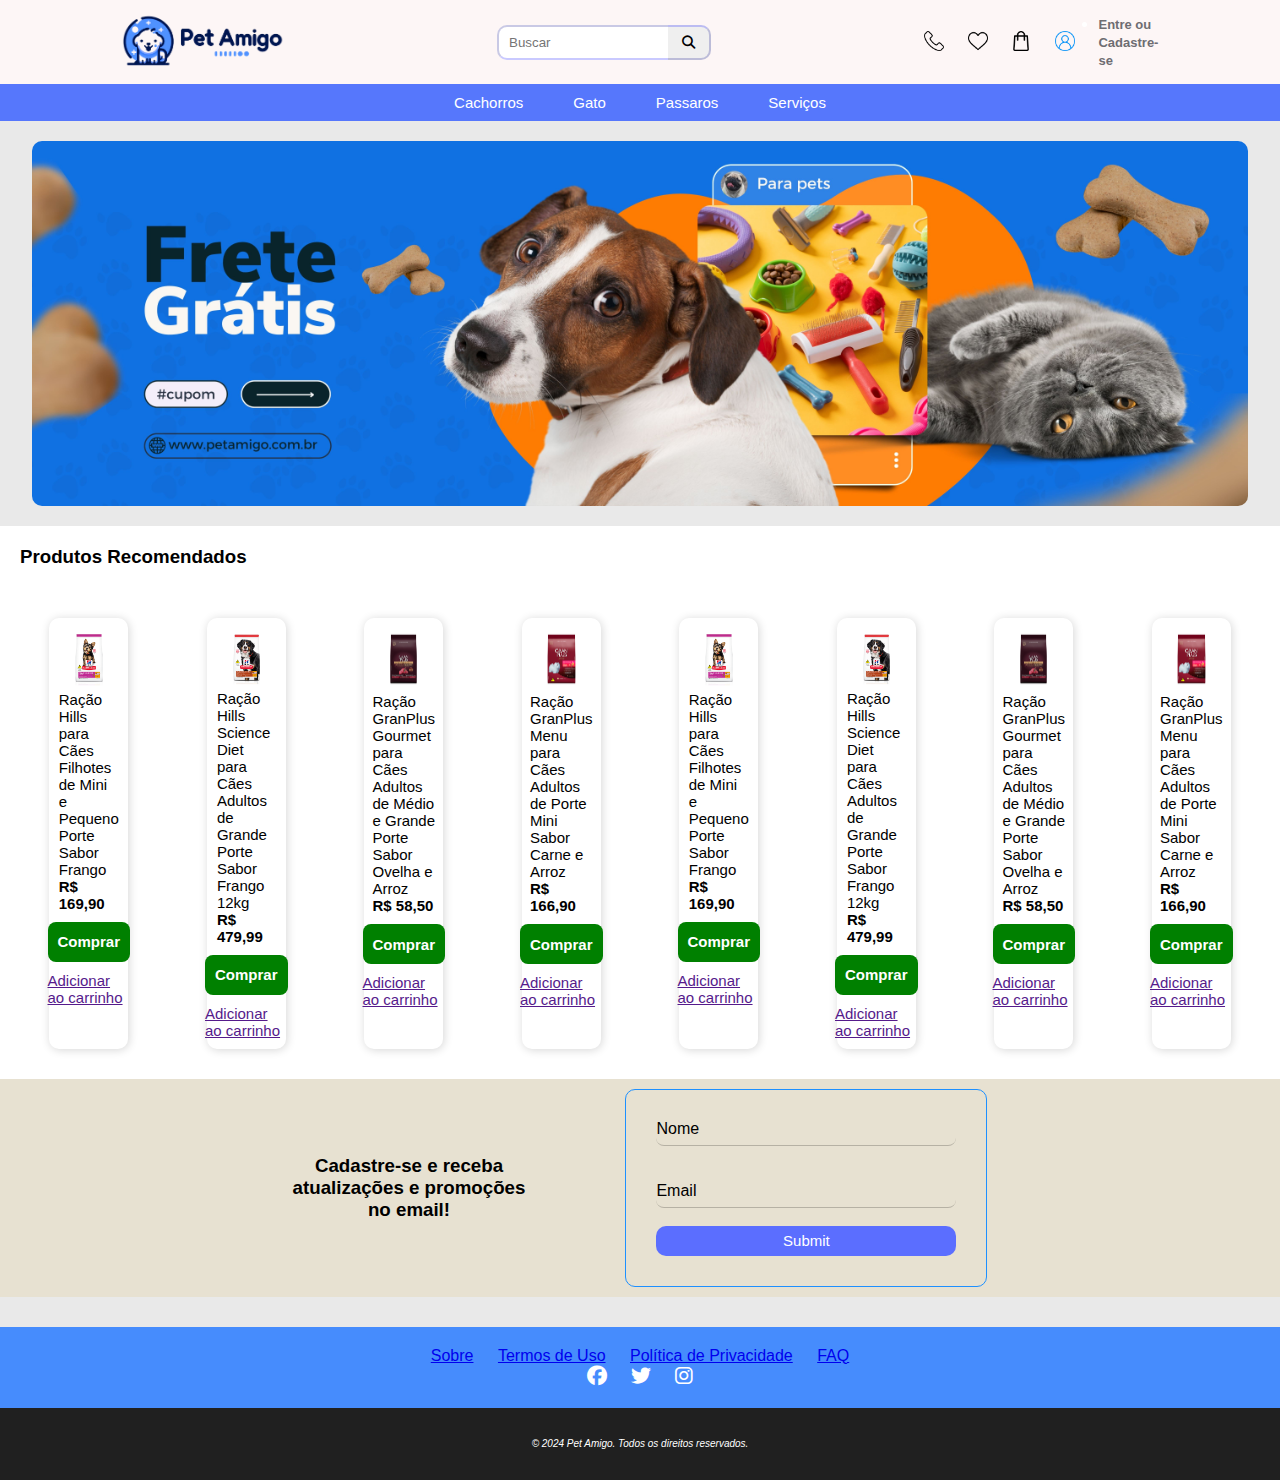
==== index.html @ 0698f33a "first commit" ====
<!DOCTYPE html>
<html lang="pt-br">
<head>
    <meta charset="UTF-8">
    <meta name="viewport" content="width=device-width, initial-scale=1.0">
    <title>PetAmigo</title>
    <link rel="stylesheet" href="style.css">
    <link rel="stylesheet" href="https://cdnjs.cloudflare.com/ajax/libs/font-awesome/6.5.1/css/all.min.css">
    <link rel="icon" type="image/x-icon" href="img/logo.ico">

</head>
<body>
    <header>
        <a href="index.html">
          <img src="img/logohead.png" alt="logo">            
        </a>
        <div class="input">
                <input class="bus" type="search" placeholder="Buscar"><a href="#"><button class="bt"><i class="fa-solid fa-magnifying-glass"></i></button></a>
            </div>
        </div>
        <nav>
            <a href="contato.html">
                <img src="img/telefone.png" alt="contato">
            </a>
            <a href="favoritos.html">
                <img src="img/coracao.png" alt="favoritos">  
            </a>
            <a href="sacola.html">
                <img src="img/sacola.png" alt="sacola de compras">
            </a>
            <a href="perfil.hmtl">
                <img src="img/perfil.png" alt="perfil">  
            </a>
            <ul>
                <li><a href="#">Entre ou<br>Cadastre-se</a></li>
            </ul>
        </nav>
    </header>
    <div class="categorias">
        <a href="racao-cachorro.html" style="text-decoration: none; color: white;">Cachorros</a>
        <a href="racao-gato.html" style="text-decoration: none; color: white;">Gato</a>
        <a href="racao-passaro.html" style="text-decoration: none; color: white;">Passaros</a>
        <a href="servicos.html" style="text-decoration: none; color: white;">Serviços</a>
    </div>
    <section class="banner" style="width: 100%; display: flex; justify-content: center; margin-top: 20px;">
        <img src="img/banner.jpg" alt="" width="95%" style="border-radius: 10px;">
    </section>
    <div class="recomendados">
    <h3>Produtos Recomendados</h3>        
    </div>
    <div class="content">   
        <article>
            <div class="articlediv">
                <img src="img/racao1.jpg" alt="">
                <p>Ração Hills para Cães Filhotes de Mini e Pequeno Porte Sabor Frango</p>
                <spam>R$ 169,90</spam>
            </div>    
            <div class="botoesc">
                <button>Comprar</button>
                <a href="">Adicionar ao carrinho</a>                             
            </div>
        </article>
        <article>
            <div class="articlediv">
                <img src="img/racao2.jpg" alt="">
                <p>Ração Hills Science Diet para Cães Adultos de Grande Porte Sabor Frango 12kg</p>
                <spam>R$ 479,99</spam>
            </div>    
            <div class="botoesc">
                <button>Comprar</button>
                <a href="">Adicionar ao carrinho</a>                             
            </div>
        </article>
        <article>
            <div class="articlediv">
                <img src="img/racao3.jpg" alt="">
                <p>Ração GranPlus Gourmet para Cães Adultos de Médio e Grande Porte Sabor Ovelha e Arroz</p>
                <spam>R$ 58,50</spam>
            </div>    
            <div class="botoesc">
                <button>Comprar</button>
                <a href="">Adicionar ao carrinho</a>                             
            </div>
        </article>
        <article>
            <div class="articlediv">
                <img src="img/racao4.jpg" alt="">
                <p>Ração GranPlus Menu para Cães Adultos de Porte Mini Sabor Carne e Arroz</p>
                <spam>R$ 166,90</spam>
            </div>    
            <div class="botoesc">
                <button>Comprar</button>
                <a href="">Adicionar ao carrinho</a>                             
            </div>
        </article>
        <article>
            <div class="articlediv">
                <img src="img/racao1.jpg" alt="">
                <p>Ração Hills para Cães Filhotes de Mini e Pequeno Porte Sabor Frango</p>
                <spam>R$ 169,90</spam>
            </div>    
            <div class="botoesc">
                <button>Comprar</button>
                <a href="">Adicionar ao carrinho</a>                             
            </div>
        </article>
        <article>
            <div class="articlediv">
                <img src="img/racao2.jpg" alt="">
                <p>Ração Hills Science Diet para Cães Adultos de Grande Porte Sabor Frango 12kg</p>
                <spam>R$ 479,99</spam>
            </div>    
            <div class="botoesc">
                <button>Comprar</button>
                <a href="">Adicionar ao carrinho</a>                             
            </div>
        </article>
        <article>
            <div class="articlediv">
                <img src="img/racao3.jpg" alt="">
                <p>Ração GranPlus Gourmet para Cães Adultos de Médio e Grande Porte Sabor Ovelha e Arroz</p>
                <spam>R$ 58,50</spam>
            </div>    
            <div class="botoesc">
                <button>Comprar</button>
                <a href="">Adicionar ao carrinho</a>                             
            </div>
        </article>
        <article>
            <div class="articlediv">
                <img src="img/racao4.jpg" alt="">
                <p>Ração GranPlus Menu para Cães Adultos de Porte Mini Sabor Carne e Arroz</p>
                <spam>R$ 166,90</spam>
            </div>    
            <div class="botoesc">
                <button>Comprar</button>
                <a href="">Adicionar ao carrinho</a>                             
            </div>
        </article>
    </div class="content">
    <div class="cadastre">
        <h3 style="text-align: center;">Cadastre-se e receba <br>atualizações e promoções<br>no email!</h5>
        <form action="">
            <fieldset>
                <div class="inputBox">
                    <input type="text" name="nome" id="nome" class="inputUser" required>
                    <label for="nome" class="labelInput">Nome</label>
                </div>
                <br><br>
                <div class="inputBox">
                    <input type="text" name="email" id="email" class="inputUser" required>
                    <label for="email" class="labelInput">Email</label>
                </div>
                <br>
                <input type="submit" name="submit" id="submit" style="text-align: center;">
            </fieldset>
        </form>
    </div>
    <div class="site-info">
        <div class="links">
            <ul>
                <li><a href="sobre.html">Sobre</a></li>
                <li><a href="termos.html">Termos de Uso</a></li>
                <li><a href="politica.html">Política de Privacidade</a></li>
                <li><a href="faq.html">FAQ</a></li>
            </ul>
        </div>
        <div class="social-links">
            <ul>
                <li><a href="#" class="facebook"><i class="fab fa-facebook"></i></a></li>
                <li><a href="#" class="twitter"><i class="fab fa-twitter"></i></a></li>
                <li><a href="#" class="instagram"><i class="fab fa-instagram"></i></a></li>
            </ul>
        </div>
    </div>
    <footer>
        <p><i>&copy; 2024 Pet Amigo. Todos os direitos reservados.</i></p>
    </footer>
</body>
</html>
---- style.css ----
* {
    margin: 0;
    padding: 0;
    font-family: Verdana, Geneva, Tahoma, sans-serif;
}

body {
    width: 100%;
    position: absolute;
    height: 100%;
    background-color: rgb(233, 233, 233);
}

header {
    background-color: rgb(253, 246, 246);
    height: 6vh;
    display: flex;
    justify-content: space-around;
    align-items: center;
    color: white;
    padding: 15px;
    position: relative;
    z-index: 1001;
}

header a {
    width: 13%;
}

header img {
    width: 100%;
}

.input {
    max-width: 30%;
}

.categorias {
    display: flex;
    justify-content: center;
    gap: 30px;
    padding: 0;
    background-color: #5677fc;
    color: white;
    position: sticky;
    width: 100%;
    top: 0;
    z-index: 1000;
    font-family: Arial, Helvetica, sans-serif;
}


.categorias a {
    font-size: 15px;
    transition: 0.4s all ease;
    padding:10px;
}

.categorias a:hover {
    transform: scale(1.10);
    cursor: pointer;
}

.bus {
    width: 80%;
    height: 35px;
    border-top-left-radius: 10px;
    border-bottom-left-radius: 10px;
    padding: 10px;
    border-color: rgba(0, 0, 216, 0.212);
    outline: none;
    border-right: 0;
}

.bt {
    width: 20%;
    height: 35px;
    border-top-right-radius: 10px;
    border-bottom-right-radius: 10px;
    border-left: 0;
    border-color: rgba(0, 0, 216, 0.212);
}

nav {
    display: flex;
    align-items: center;
    gap: 20px;
}

nav img {
    width: 20px;
    height: 20px;
    transition: 0.4s all ease;
}

nav img:hover{
    transform: scale(1.20);
}

nav a {
    text-decoration: none;
    font-family: Arial, Helvetica, sans-serif;
    font-weight: bold;
    color: rgb(110, 109, 114);
    font-size: 13px;
    margin-left: -10;
}

.recomendados {
    margin-top: 20px;
    padding: 20px;
    background-color: white;
}

.content {
    grid-gap: 40px;
    display: grid;
    grid-template-columns: repeat(2, 200px);
    grid-template-columns: repeat(auto-fit, 100px);
    grid-template-columns: repeat(auto-fit, minmax(100px, 1fr));
    justify-content: center;
    justify-items: center;
    justify-content: center;
    background-color: white;
    padding: 30px;
}

article {
    background-color: rgb(255, 255, 255);
    border-radius: 10px;
    padding: 10px;
    box-shadow: 1px 1px 10px rgba(0, 0, 0, 0.164);
    transition: 0.4s all ease;
    max-width: 50%;
    height: 30%px;
    font-size: 15px;
    display: flex;
    flex-direction: column;
    align-items: center;
}

.botoesc {
    display: flex;
    flex-direction: column;
    align-items: center;
}

article button {
    background-color: green;
    border-radius: 8px;
    color: white;
    border: 0;
    width: 100%;
    height: 40px;
    font-weight: bold;
    font-size: 15px;
    margin: 10px;
}

article img {
    width: 100%;
}

article spam {
    font-weight: bold;
}

article:hover {
    transform: scale(1.03);
}

.cadastre {
    color: rgb(0, 0, 0);
    background-color: #e7e1d1;
    display: flex;
    justify-content: center;
    align-items: center;
    gap: 100px;
    padding: 10px;
}

.cadastre p {
    font-size: 10px;
}

.cadastre input {
    border-radius: 8px;
    border-color: rgba(0, 0, 0, 0.212);
    outline: none;
    width: 300px;
    height: 25px;
}

.cadastre button {
    background-color: rgb(0, 0, 0);
    width: 80px;
    color: white;
    border-radius: 10px;
    font-size: 12px;
}

.site-info {
    margin-top: 30px;
    background-color: #468cfd; 
    padding: 20px;
    text-align: center;
}

.site-info .links {
    color: white;
    text-decoration: none;
    
}

.site-info .links ul,
.site-info .social-links ul {
    list-style-type: none; 
    padding: 0; 
    margin: 0; 
}

.site-info .links ul li,
.site-info .social-links ul li {

    display: inline-block;
    margin-right: 20px;
}

.site-info .links ul li:last-child,
.site-info .social-links ul li:last-child {
    margin-right: 0;
}

.site-info .social-links ul li a {
    color: #ffffff; 
    font-size: 20px; 
}

.site-info .social-links ul li a:hover {
    color: #525355;
}

footer {
    display: flex;
    justify-content: center;
    align-items: center;
    background-color: rgb(32, 32, 32);
    height: 8vh;
    position: absolute;
    z-index: 1;
    width: 100%;
    color: white;
    font-size: 10px;
}

.contact {
    display: flex;
    justify-content: center;
    margin-top: 20px;
}

.box{
    color: rgb(0, 0, 0);
    background-color: rgba(255, 255, 255);
    padding: 15px;
    border-radius: 15px;
    width: 70%;
    box-shadow: 1px 1px 10px rgba(0, 0, 0, 0.24);
    font-size: 13px;
}

fieldset{
    border: 1.6px solid dodgerblue;
    padding: 30px;
    border-radius: 10px;
}

legend{
    border: 1px solid dodgerblue;
    padding: 10px;
    text-align: center;
    background-color: dodgerblue;
    border-radius: 8px;
}

.inputBox{
    position: relative;
}

.inputUser{
    background: none;
    border: none;
    border-bottom: 1px solid rgb(0, 0, 0);
    outline: none;
    color: rgb(0, 0, 0);
    font-size: 13px;
    width: 100%;
    letter-spacing: 2px;
}

.labelInput{
    position: absolute;
    top: 0px;
    left: 0px;
    pointer-events: none;
    transition: .5s;
}

.inputUser:focus ~ .labelInput,
.inputUser:valid ~ .labelInput{
    top: -20px;
    font-size: 12px;
    color: dodgerblue;
}

#submit{
    background-color: rgb(91, 110, 255);
    width: 100%;
    border: none;
    color: rgb(255, 255, 255);
    font-size: 15px;
    cursor: pointer;
    border-radius: 10px;
    transition: 0.04s all ease;
    height: 30px;
}

#submit:hover{
    background-color: rgb(152, 190, 255);
}

@media only screen and (max-width: 1200px) {
    .categorias a {
        font-size: 15px;
    }

    article {
        font-size: 13px;
        max-width: 80%;
    }
}

@media only screen and (max-width: 770px) {
    article {
        max-width: 100%;
        height: 30%px;
    }
    
    .contact {
        padding: 0px;
    }

    header {
        display: flex;
        justify-content: space-around;
        align-items: center;
    }

    header img[alt="logo"] {
        width: 120px;
    }
    
    nav img:not([alt="perfil"]) {
        display: none;
    }

    nav img[alt="perfil"] {
        margin-top: 1px;
        width: 25px;
        height: 25px;
    }
    
    .bus {
         display: none;
    }
    
    .bt {
        margin-left: 100px;
        width: 28px;
        height: 28px;
        border-radius: 10px;
    }

    nav ul {
        display: none;
    }

    .categorias {
        gap: 15px;
        padding: 0;
        height: 35px;
        align-items: center;  
    }

    .categorias a {
        font-size: 13px;
    }

    article {
        font-size: 13px;
    }

    .cadastre {
        display: flex;
        flex-direction: column;
        gap: 5px;
    }

    .site-info .links {
        color: white;
        text-decoration: none;
        font-size: 10px;
        margin-bottom: 10px;
    }
}
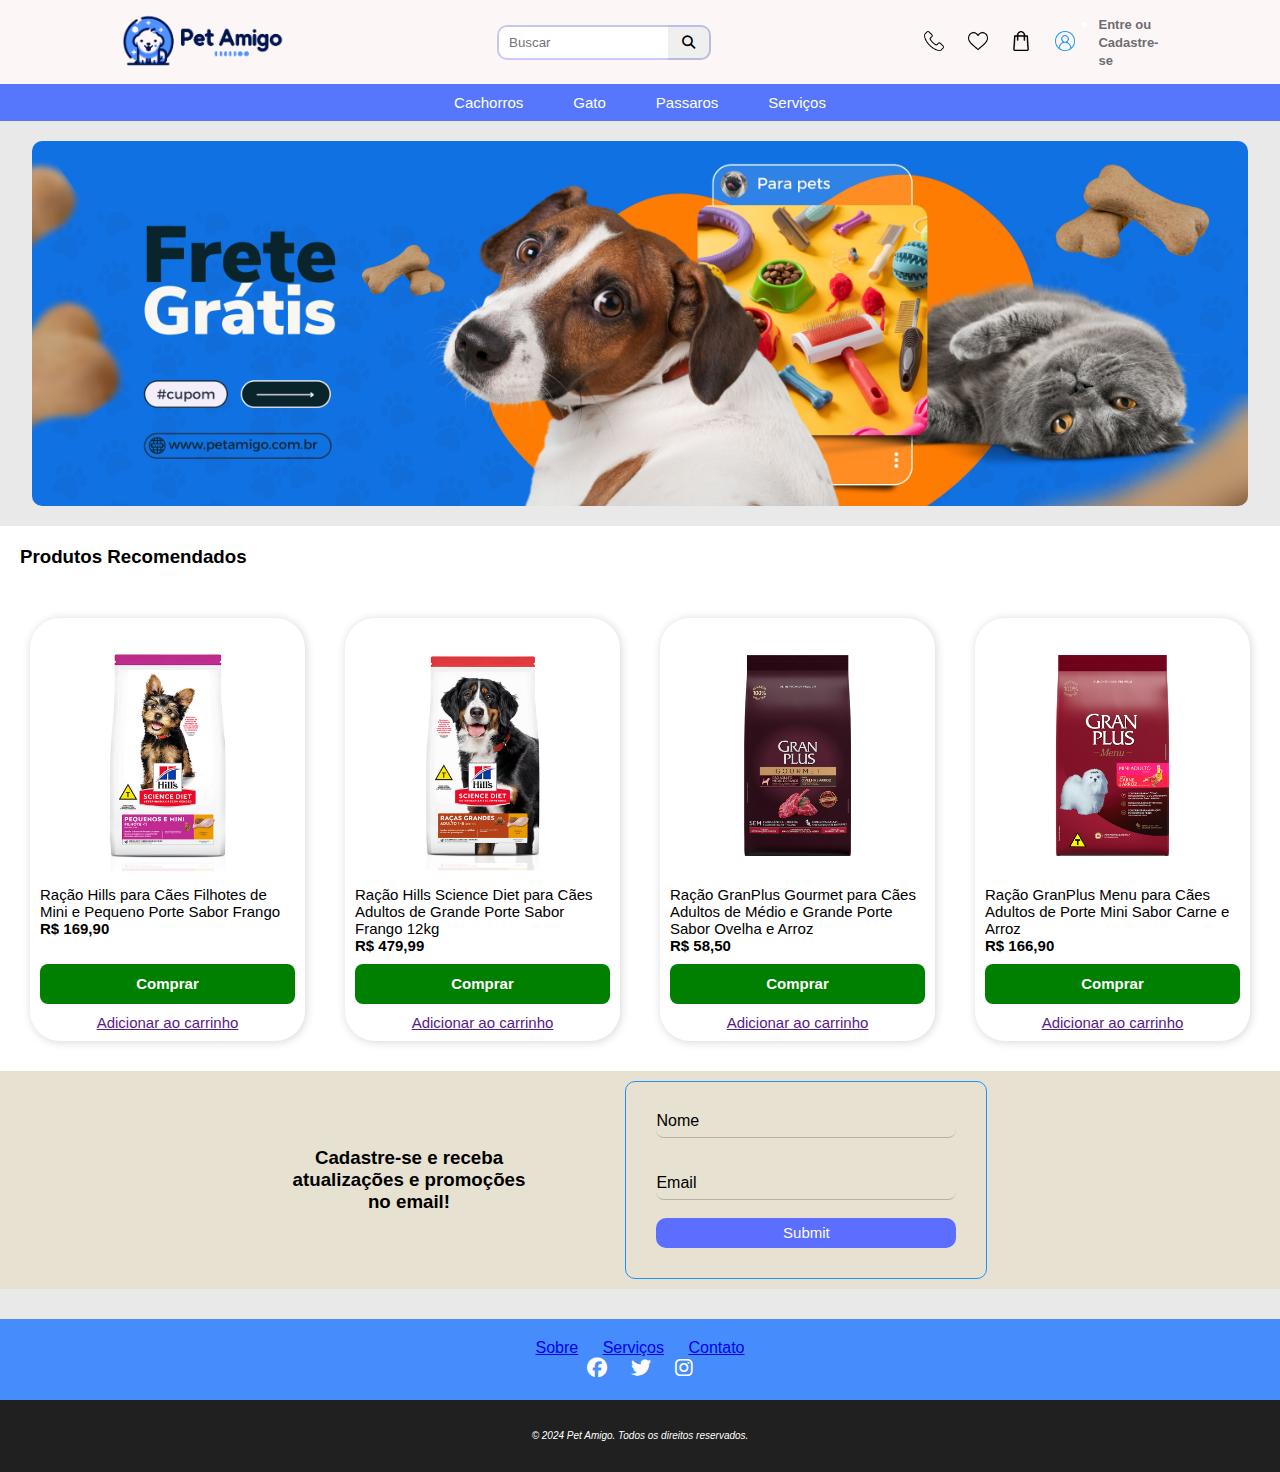
==== commit bcb649ed: "Adicionado botões clicaveis, responsividade nas tags article que carregam os produtos e serviços." ====
--- a/index.html
+++ b/index.html
@@ -49,7 +49,7 @@
     <h3>Produtos Recomendados</h3>        
     </div>
     <div class="content">   
-        <article>
+        <article class="prod">
             <div class="articlediv">
                 <img src="img/racao1.jpg" alt="">
                 <p>Ração Hills para Cães Filhotes de Mini e Pequeno Porte Sabor Frango</p>
@@ -60,7 +60,7 @@
                 <a href="">Adicionar ao carrinho</a>                             
             </div>
         </article>
-        <article>
+        <article class="prod">
             <div class="articlediv">
                 <img src="img/racao2.jpg" alt="">
                 <p>Ração Hills Science Diet para Cães Adultos de Grande Porte Sabor Frango 12kg</p>
@@ -71,7 +71,7 @@
                 <a href="">Adicionar ao carrinho</a>                             
             </div>
         </article>
-        <article>
+        <article class="prod">
             <div class="articlediv">
                 <img src="img/racao3.jpg" alt="">
                 <p>Ração GranPlus Gourmet para Cães Adultos de Médio e Grande Porte Sabor Ovelha e Arroz</p>
@@ -82,51 +82,7 @@
                 <a href="">Adicionar ao carrinho</a>                             
             </div>
         </article>
-        <article>
-            <div class="articlediv">
-                <img src="img/racao4.jpg" alt="">
-                <p>Ração GranPlus Menu para Cães Adultos de Porte Mini Sabor Carne e Arroz</p>
-                <spam>R$ 166,90</spam>
-            </div>    
-            <div class="botoesc">
-                <button>Comprar</button>
-                <a href="">Adicionar ao carrinho</a>                             
-            </div>
-        </article>
-        <article>
-            <div class="articlediv">
-                <img src="img/racao1.jpg" alt="">
-                <p>Ração Hills para Cães Filhotes de Mini e Pequeno Porte Sabor Frango</p>
-                <spam>R$ 169,90</spam>
-            </div>    
-            <div class="botoesc">
-                <button>Comprar</button>
-                <a href="">Adicionar ao carrinho</a>                             
-            </div>
-        </article>
-        <article>
-            <div class="articlediv">
-                <img src="img/racao2.jpg" alt="">
-                <p>Ração Hills Science Diet para Cães Adultos de Grande Porte Sabor Frango 12kg</p>
-                <spam>R$ 479,99</spam>
-            </div>    
-            <div class="botoesc">
-                <button>Comprar</button>
-                <a href="">Adicionar ao carrinho</a>                             
-            </div>
-        </article>
-        <article>
-            <div class="articlediv">
-                <img src="img/racao3.jpg" alt="">
-                <p>Ração GranPlus Gourmet para Cães Adultos de Médio e Grande Porte Sabor Ovelha e Arroz</p>
-                <spam>R$ 58,50</spam>
-            </div>    
-            <div class="botoesc">
-                <button>Comprar</button>
-                <a href="">Adicionar ao carrinho</a>                             
-            </div>
-        </article>
-        <article>
+        <article class="prod">
             <div class="articlediv">
                 <img src="img/racao4.jpg" alt="">
                 <p>Ração GranPlus Menu para Cães Adultos de Porte Mini Sabor Carne e Arroz</p>
@@ -160,9 +116,8 @@
         <div class="links">
             <ul>
                 <li><a href="sobre.html">Sobre</a></li>
-                <li><a href="termos.html">Termos de Uso</a></li>
-                <li><a href="politica.html">Política de Privacidade</a></li>
-                <li><a href="faq.html">FAQ</a></li>
+                <li><a href="servicos.html">Serviços</a></li>
+                <li><a href="contato.html">Contato</a></li>
             </ul>
         </div>
         <div class="social-links">
--- a/style.css
+++ b/style.css
@@ -125,24 +125,64 @@
     padding: 30px;
 }
 
+.content-serv {
+    grid-gap: 40px;
+    display: grid;
+    align-items: end;
+    grid-template-columns: repeat(2, 200px);
+    grid-template-columns: repeat(auto-fit, 100px);
+    grid-template-columns: repeat(auto-fit, minmax(100px, 1fr));
+    justify-content: center;
+    justify-items: center;
+    justify-content: center;
+    background-color: white;
+    padding: 30px;
+}
+
 article {
     background-color: rgb(255, 255, 255);
-    border-radius: 10px;
+    border-radius: 30px;
     padding: 10px;
     box-shadow: 1px 1px 10px rgba(0, 0, 0, 0.164);
     transition: 0.4s all ease;
-    max-width: 50%;
-    height: 30%px;
     font-size: 15px;
+    width: 100%<body>
+    <header>
+        <a href="index.html">
+          <img src="img/logohead.png" alt="logo">            
+        </a>
+        <div class="input">
+                <input class="bus" type="search" placeholder="Buscar"><a href="#"><button class="bt"><i class="fa-solid fa-magnifying-glass"></i></button></a>
+            </div>
+        </div>
+        <nav>
+            <a href="contato.html">
+                <img src="img/telefone.png" alt="contato">
+            </a>
+            <a href="favoritos.html">
+                <img src="img/coracao.png" alt="favoritos">  
+            </a>
+            <a href="sacola.html">
+                <img src="img/sacola.png" alt="sacola de compras">
+            </a>
+            <a href="perfil.hmtl">
+                <img src="img/perfil.png" alt="perfil">  
+            </a>
+            <ul>
+                <li><a href="#">Entre ou<br>Cadastre-se</a></li>
+            </ul>
+        </nav>
+    </header>;
+    display: flex;
+    flex-direction: column;
+    justify-content: space-between;
+}
+
+.botoesc {
     display: flex;
     flex-direction: column;
     align-items: center;
-}
-
-.botoesc {
-    display: flex;
-    flex-direction: column;
-    align-items: center;
+    text-align: center;
 }
 
 article button {
@@ -206,11 +246,7 @@
     text-align: center;
 }
 
-.site-info .links {
-    color: white;
-    text-decoration: none;
-    
-}
+
 
 .site-info .links ul,
 .site-info .social-links ul {
@@ -340,7 +376,7 @@
     }
 }
 
-@media only screen and (max-width: 770px) {
+@media only screen and (max-width: 500px) {
     article {
         max-width: 100%;
         height: 30%px;
@@ -375,7 +411,7 @@
     }
     
     .bt {
-        margin-left: 100px;
+        margin-left: 180px;
         width: 28px;
         height: 28px;
         border-radius: 10px;
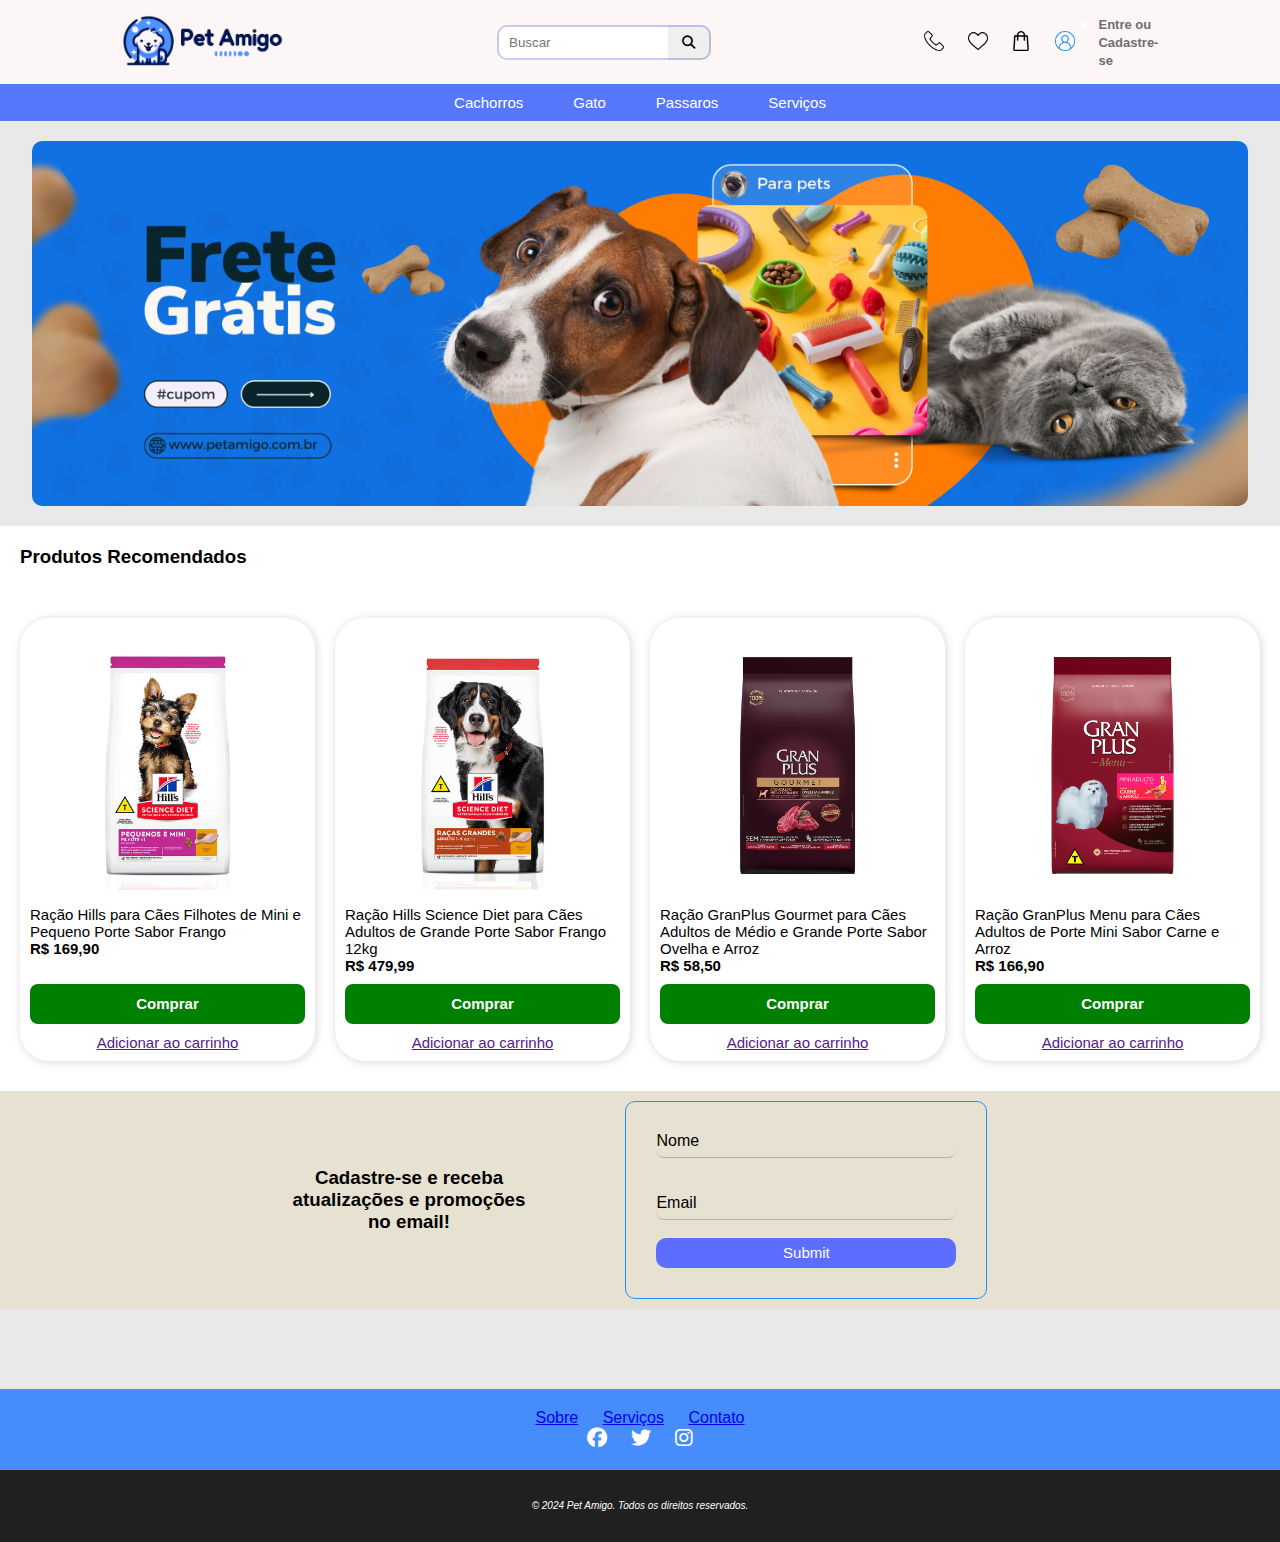
==== commit 65b2729b: "" ====
--- a/index.html
+++ b/index.html
@@ -10,108 +10,110 @@
 
 </head>
 <body>
-    <header>
-        <a href="index.html">
-          <img src="img/logohead.png" alt="logo">            
-        </a>
-        <div class="input">
-                <input class="bus" type="search" placeholder="Buscar"><a href="#"><button class="bt"><i class="fa-solid fa-magnifying-glass"></i></button></a>
+    <main>
+        <header>
+            <a href="index.html">
+            <img src="img/logohead.png" alt="logo">            
+            </a>
+            <div class="input">
+                    <input class="bus" type="search" placeholder="Buscar"><a href="#"><button class="bt"><i class="fa-solid fa-magnifying-glass"></i></button></a>
+                </div>
             </div>
+            <nav>
+                <a href="contato.html">
+                    <img src="img/telefone.png" alt="contato">
+                </a>
+                <a href="favoritos.html">
+                    <img src="img/coracao.png" alt="favoritos">  
+                </a>
+                <a href="carrinho.html">
+                    <img src="img/sacola.png" alt="sacola de compras">
+                </a>
+                <a href="perfil.hmtl">
+                    <img src="img/perfil.png" alt="perfil">  
+                </a>
+                <ul>
+                    <li><a href="#">Entre ou<br>Cadastre-se</a></li>
+                </ul>
+            </nav>
+        </header>
+        <div class="categorias">
+            <a href="racao-cachorro.html" style="text-decoration: none; color: white;">Cachorros</a>
+            <a href="racao-gato.html" style="text-decoration: none; color: white;">Gato</a>
+            <a href="racao-passaro.html" style="text-decoration: none; color: white;">Passaros</a>
+            <a href="servicos.html" style="text-decoration: none; color: white;">Serviços</a>
         </div>
-        <nav>
-            <a href="contato.html">
-                <img src="img/telefone.png" alt="contato">
-            </a>
-            <a href="favoritos.html">
-                <img src="img/coracao.png" alt="favoritos">  
-            </a>
-            <a href="sacola.html">
-                <img src="img/sacola.png" alt="sacola de compras">
-            </a>
-            <a href="perfil.hmtl">
-                <img src="img/perfil.png" alt="perfil">  
-            </a>
-            <ul>
-                <li><a href="#">Entre ou<br>Cadastre-se</a></li>
-            </ul>
-        </nav>
-    </header>
-    <div class="categorias">
-        <a href="racao-cachorro.html" style="text-decoration: none; color: white;">Cachorros</a>
-        <a href="racao-gato.html" style="text-decoration: none; color: white;">Gato</a>
-        <a href="racao-passaro.html" style="text-decoration: none; color: white;">Passaros</a>
-        <a href="servicos.html" style="text-decoration: none; color: white;">Serviços</a>
-    </div>
-    <section class="banner" style="width: 100%; display: flex; justify-content: center; margin-top: 20px;">
-        <img src="img/banner.jpg" alt="" width="95%" style="border-radius: 10px;">
-    </section>
-    <div class="recomendados">
-    <h3>Produtos Recomendados</h3>        
-    </div>
-    <div class="content">   
-        <article class="prod">
-            <div class="articlediv">
-                <img src="img/racao1.jpg" alt="">
-                <p>Ração Hills para Cães Filhotes de Mini e Pequeno Porte Sabor Frango</p>
-                <spam>R$ 169,90</spam>
-            </div>    
-            <div class="botoesc">
-                <button>Comprar</button>
-                <a href="">Adicionar ao carrinho</a>                             
-            </div>
-        </article>
-        <article class="prod">
-            <div class="articlediv">
-                <img src="img/racao2.jpg" alt="">
-                <p>Ração Hills Science Diet para Cães Adultos de Grande Porte Sabor Frango 12kg</p>
-                <spam>R$ 479,99</spam>
-            </div>    
-            <div class="botoesc">
-                <button>Comprar</button>
-                <a href="">Adicionar ao carrinho</a>                             
-            </div>
-        </article>
-        <article class="prod">
-            <div class="articlediv">
-                <img src="img/racao3.jpg" alt="">
-                <p>Ração GranPlus Gourmet para Cães Adultos de Médio e Grande Porte Sabor Ovelha e Arroz</p>
-                <spam>R$ 58,50</spam>
-            </div>    
-            <div class="botoesc">
-                <button>Comprar</button>
-                <a href="">Adicionar ao carrinho</a>                             
-            </div>
-        </article>
-        <article class="prod">
-            <div class="articlediv">
-                <img src="img/racao4.jpg" alt="">
-                <p>Ração GranPlus Menu para Cães Adultos de Porte Mini Sabor Carne e Arroz</p>
-                <spam>R$ 166,90</spam>
-            </div>    
-            <div class="botoesc">
-                <button>Comprar</button>
-                <a href="">Adicionar ao carrinho</a>                             
-            </div>
-        </article>
-    </div class="content">
-    <div class="cadastre">
-        <h3 style="text-align: center;">Cadastre-se e receba <br>atualizações e promoções<br>no email!</h5>
-        <form action="">
-            <fieldset>
-                <div class="inputBox">
-                    <input type="text" name="nome" id="nome" class="inputUser" required>
-                    <label for="nome" class="labelInput">Nome</label>
+        <section class="banner" style="width: 100%; display: flex; justify-content: center; margin-top: 20px;">
+            <img src="img/banner.jpg" alt="" width="95%" style="border-radius: 10px;">
+        </section>
+        <div class="recomendados">
+        <h3>Produtos Recomendados</h3>        
+        </div>
+        <div class="content">   
+            <article class="prod">
+                <div class="articlediv">
+                    <img src="img/racao1.jpg" alt="">
+                    <p>Ração Hills para Cães Filhotes de Mini e Pequeno Porte Sabor Frango</p>
+                    <spam>R$ 169,90</spam>
+                </div>    
+                <div class="botoesc">
+                    <button>Comprar</button>
+                    <a href="">Adicionar ao carrinho</a>                             
                 </div>
-                <br><br>
-                <div class="inputBox">
-                    <input type="text" name="email" id="email" class="inputUser" required>
-                    <label for="email" class="labelInput">Email</label>
+            </article>
+            <article class="prod">
+                <div class="articlediv">
+                    <img src="img/racao2.jpg" alt="">
+                    <p>Ração Hills Science Diet para Cães Adultos de Grande Porte Sabor Frango 12kg</p>
+                    <spam>R$ 479,99</spam>
+                </div>    
+                <div class="botoesc">
+                    <button>Comprar</button>
+                    <a href="">Adicionar ao carrinho</a>                             
                 </div>
-                <br>
-                <input type="submit" name="submit" id="submit" style="text-align: center;">
-            </fieldset>
-        </form>
-    </div>
+            </article>
+            <article class="prod">
+                <div class="articlediv">
+                    <img src="img/racao3.jpg" alt="">
+                    <p>Ração GranPlus Gourmet para Cães Adultos de Médio e Grande Porte Sabor Ovelha e Arroz</p>
+                    <spam>R$ 58,50</spam>
+                </div>    
+                <div class="botoesc">
+                    <button>Comprar</button>
+                    <a href="">Adicionar ao carrinho</a>                             
+                </div>
+            </article>
+            <article class="prod">
+                <div class="articlediv">
+                    <img src="img/racao4.jpg" alt="">
+                    <p>Ração GranPlus Menu para Cães Adultos de Porte Mini Sabor Carne e Arroz</p>
+                    <spam>R$ 166,90</spam>
+                </div>    
+                <div class="botoesc">
+                    <button>Comprar</button>
+                    <a href="">Adicionar ao carrinho</a>                             
+                </div>
+            </article>
+        </div class="content">
+        <div class="cadastre">
+            <h3 style="text-align: center;">Cadastre-se e receba <br>atualizações e promoções<br>no email!</h5>
+            <form action="">
+                <fieldset>
+                    <div class="inputBox">
+                        <input type="text" name="nome" id="nome" class="inputUser" required>
+                        <label for="nome" class="labelInput">Nome</label>
+                    </div>
+                    <br><br>
+                    <div class="inputBox">
+                        <input type="text" name="email" id="email" class="inputUser" required>
+                        <label for="email" class="labelInput">Email</label>
+                    </div>
+                    <br>
+                    <input type="submit" name="submit" id="submit" style="text-align: center;">
+                </fieldset>
+            </form>
+        </div>
+    </main>
     <div class="site-info">
         <div class="links">
             <ul>
--- a/style.css
+++ b/style.css
@@ -9,6 +9,11 @@
     position: absolute;
     height: 100%;
     background-color: rgb(233, 233, 233);
+}
+
+main {
+    min-height: calc(100% - 53px);
+    padding-bottom: 50px;
 }
 
 header {
@@ -146,33 +151,7 @@
     box-shadow: 1px 1px 10px rgba(0, 0, 0, 0.164);
     transition: 0.4s all ease;
     font-size: 15px;
-    width: 100%<body>
-    <header>
-        <a href="index.html">
-          <img src="img/logohead.png" alt="logo">            
-        </a>
-        <div class="input">
-                <input class="bus" type="search" placeholder="Buscar"><a href="#"><button class="bt"><i class="fa-solid fa-magnifying-glass"></i></button></a>
-            </div>
-        </div>
-        <nav>
-            <a href="contato.html">
-                <img src="img/telefone.png" alt="contato">
-            </a>
-            <a href="favoritos.html">
-                <img src="img/coracao.png" alt="favoritos">  
-            </a>
-            <a href="sacola.html">
-                <img src="img/sacola.png" alt="sacola de compras">
-            </a>
-            <a href="perfil.hmtl">
-                <img src="img/perfil.png" alt="perfil">  
-            </a>
-            <ul>
-                <li><a href="#">Entre ou<br>Cadastre-se</a></li>
-            </ul>
-        </nav>
-    </header>;
+    width: 100%;
     display: flex;
     flex-direction: column;
     justify-content: space-between;
@@ -282,8 +261,7 @@
     align-items: center;
     background-color: rgb(32, 32, 32);
     height: 8vh;
-    position: absolute;
-    z-index: 1;
+
     width: 100%;
     color: white;
     font-size: 10px;
@@ -401,7 +379,6 @@
     }
 
     nav img[alt="perfil"] {
-        margin-top: 1px;
         width: 25px;
         height: 25px;
     }
